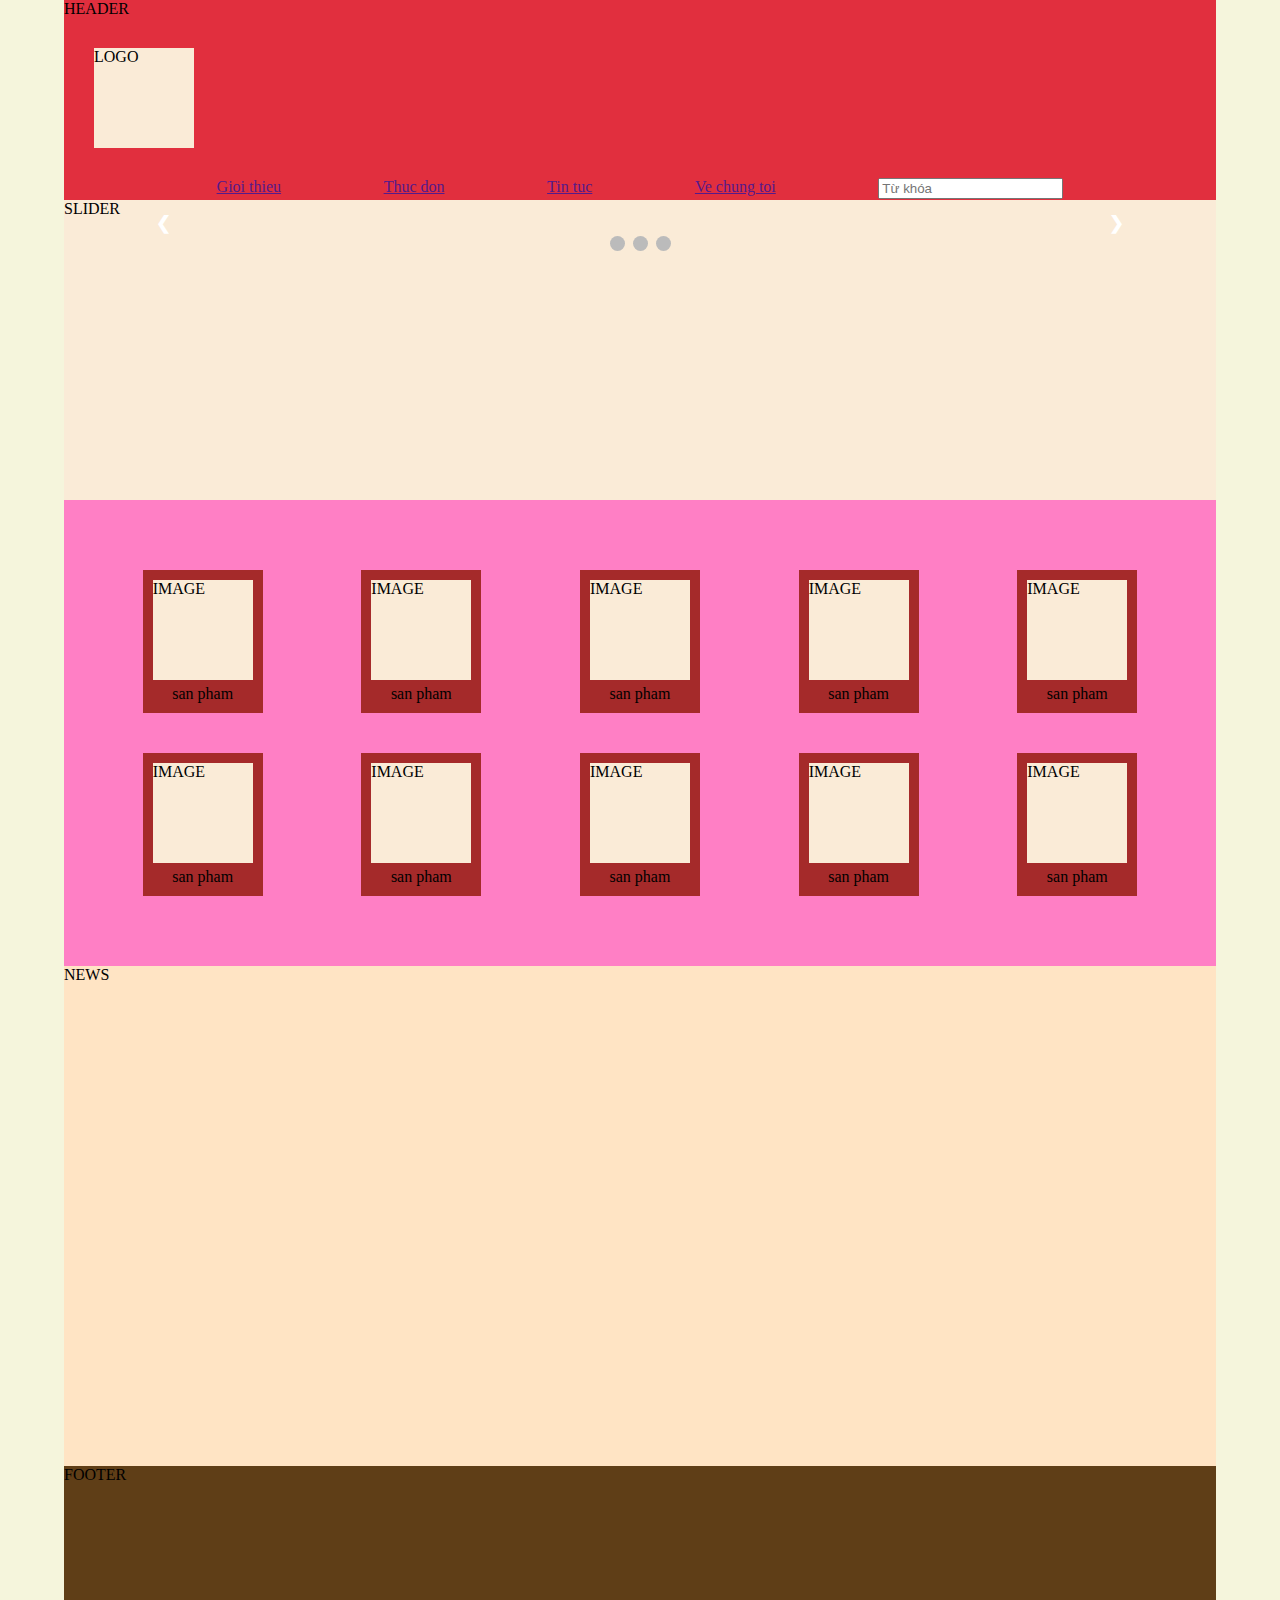
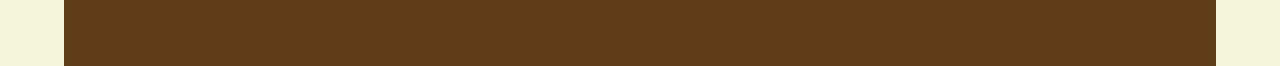
==== assignment1/index.html @ 8f36439b "nop layout ass1" ====
<!DOCTYPE html>
<html lang="en">
<head>
    <meta charset="UTF-8">
    <meta http-equiv="X-UA-Compatible" content="IE=edge">
    <meta name="viewport" content="width=device-width, initial-scale=1.0">
    <title>index</title>
    <link rel="stylesheet" href="index.css">
</head>
<body>
    <!-- page wrapper -->
    <div class="wrapper">
        <!-- header -->
        <div class="header">
            HEADER
            <div class="logo">
                <span class="logo1">
                    LOGO
                </span>
            </div>
            <div class="menu">
                <a href="">Gioi thieu</a>
                <a href="">Thuc don</a>
                <a href="">Tin tuc</a>
                <a href="">Ve chung toi</a>
                <div class="timkiem"><input name="keyword" id="keyword" type="text" class="text_search" placeholder="Từ khóa" value  ></div>
            </div>
        </div>
        <!-- slider/banner -->
        <div class="banner">
            SLIDER
            <!-- Slideshow container -->
    <div class="slideshow-container">

    <!-- Full-width images with number and caption text -->
    <div class="mySlides fade">
      <div class="numbertext">1 / 3</div>
      <img src="image/img1.jpg" style="width:100%">
      <div class="text">Caption Text</div>
    </div>
  
    <div class="mySlides fade">
      <div class="numbertext">2 / 3</div>
      <img src="image/img2.png" style="width:100%">
      <div class="text">Caption Two</div>
    </div>
  
    <div class="mySlides fade">
      <div class="numbertext">3 / 3</div>
      <img src="image/img3.png" style="width:100%">
      <div class="text">Caption Three</div>
    </div>
  
    <!-- Next and previous buttons -->
    <a class="prev" onclick="plusSlides(-1)">&#10094;</a>
    <a class="next" onclick="plusSlides(1)">&#10095;</a>
  </div>
  <br>
  
  <!-- The dots/circles -->
  <div style="text-align:center">
    <span class="dot" onclick="currentSlide(1)"></span>
    <span class="dot" onclick="currentSlide(2)"></span>
    <span class="dot" onclick="currentSlide(3)"></span>
  </div>
        </div>
        <!-- our services -->
        <div class="service">
            <!-- row 1 -->
            <div class="service-row">
                <div class="item">
                    <span class="item-img">
                        IMAGE
                    </span>
                    <span class="item-des">
                        san pham 
                    </span>
                </div>
                <div class="item">
                    <span class="item-img">
                        IMAGE
                    </span>
                    <span class="item-des">
                         san pham 
                    </span>
                </div>
                <div class="item">
                    <span class="item-img">
                        IMAGE
                    </span>
                    <span class="item-des">
                         san pham
                    </span>
                </div>
                <div class="item">
                    <span class="item-img">
                        IMAGE
                    </span>
                    <span class="item-des">
                        san pham 
                    </span>
                </div>
                <div class="item">
                    <span class="item-img">
                        IMAGE
                    </span>
                    <span class="item-des">
                        san pham 
                    </span>
                </div>
            </div>
            <div class="service-row">
                <div class="item">
                    <span class="item-img">
                        IMAGE
                    </span>
                    <span class="item-des">
                       san pham 
                    </span>
                </div>
                <div class="item">
                    <span class="item-img">
                        IMAGE
                    </span>
                    <span class="item-des">
                        san pham 
                    </span>
                </div>
                <div class="item">
                    <span class="item-img">
                        IMAGE
                    </span>
                    <span class="item-des">
                       san pham 
                    </span>
                </div>
                <div class="item">
                    <span class="item-img">
                        IMAGE
                    </span>
                    <span class="item-des">
                       san pham 
                    </span>
                </div>
                <div class="item">
                    <span class="item-img">
                        IMAGE
                    </span>
                    <span class="item-des">
                        san pham 
                    </span>
                </div>
            </div>
        </div>
        <div class="news">
            NEWS
        </div>
        <div class="footer">
            FOOTER
        </div>
    </div>
</body>
</html>
---- assignment1/index.css ----
body {
    padding: 0px;
    margin: 0px;
    background-color: beige;
}

.wrapper {
    width: 90%;
    margin:auto;
}

.header {
    height: 200px;
    background-color: rgb(225, 47, 62);
}

.banner {
    height: 300px;
    background-color:antiquewhite;
}


.service {
    background-color: rgb(255, 127, 197);
    display: flex;
    flex-direction: column;
    justify-content: center;
    padding-top: 50px;
    padding-bottom: 50px;
}

.service-row {
    display: flex;
    flex-direction: row;
    justify-content: space-evenly;
    align-items: center;
}

.item {
    height: fit-content;
    width: 120px;
    background-color: brown;
    margin: 20px;
    display: flex;
    flex-direction: column;
    align-items: center;
    justify-content: center;
    padding: 10px;
}

.item-img {
    background-color: antiquewhite;
    width: 100px;
    height: 100px;
}
.item-des {
    margin-top: 5px;
}
.logo{
    height: fit-content;
    width: 120px;
    margin: 20px;
    display: flex;
    flex-direction: column;
    align-items: center;
    justify-content: center;
    padding: 10px; 
}
.logo1{
    background-color: antiquewhite;
    width: 100px;
    height: 100px;
}
.menu{
    flex: 3;
    display: flex;
    padding: 0 50px;
    justify-content:space-evenly;
}
.news{
  height: 500px;
  background-color:bisque;
}
.footer {
  height: 200px;
  background-color:rgb(95, 62, 23);
}


* {box-sizing:border-box}

/* Slideshow container */
.slideshow-container {
  max-width: 1000px;
  position: relative;
  margin: auto;
}

/* Hide the images by default */
.mySlides {
  display: none;
}

/* Next & previous buttons */
.prev, .next {
  cursor: pointer;
  position: absolute;
  top: 50%;
  width: auto;
  margin-top: -22px;
  padding: 16px;
  color: white;
  font-weight: bold;
  font-size: 18px;
  transition: 0.6s ease;
  border-radius: 0 3px 3px 0;
  user-select: none;
}

/* Position the "next button" to the right */
.next {
  right: 0;
  border-radius: 3px 0 0 3px;
}

/* On hover, add a black background color with a little bit see-through */
.prev:hover, .next:hover {
  background-color: rgba(0,0,0,0.8);
}

/* Caption text */
.text {
  color: #f2f2f2;
  font-size: 15px;
  padding: 8px 12px;
  position: absolute;
  bottom: 8px;
  width: 100%;
  text-align: center;
}

/* Number text (1/3 etc) */
.numbertext {
  color: #f2f2f2;
  font-size: 12px;
  padding: 8px 12px;
  position: absolute;
  top: 0;
}

/* The dots/bullets/indicators */
.dot {
  cursor: pointer;
  height: 15px;
  width: 15px;
  margin: 0 2px;
  background-color: #bbb;
  border-radius: 50%;
  display: inline-block;
  transition: background-color 0.6s ease;
}

.active, .dot:hover {
  background-color: #717171;
}

/* Fading animation */
.fade {
  animation-name: fade;
  animation-duration: 1.5s;
}

@keyframes fade {
  from {opacity: .4}
  to {opacity: 1}
}
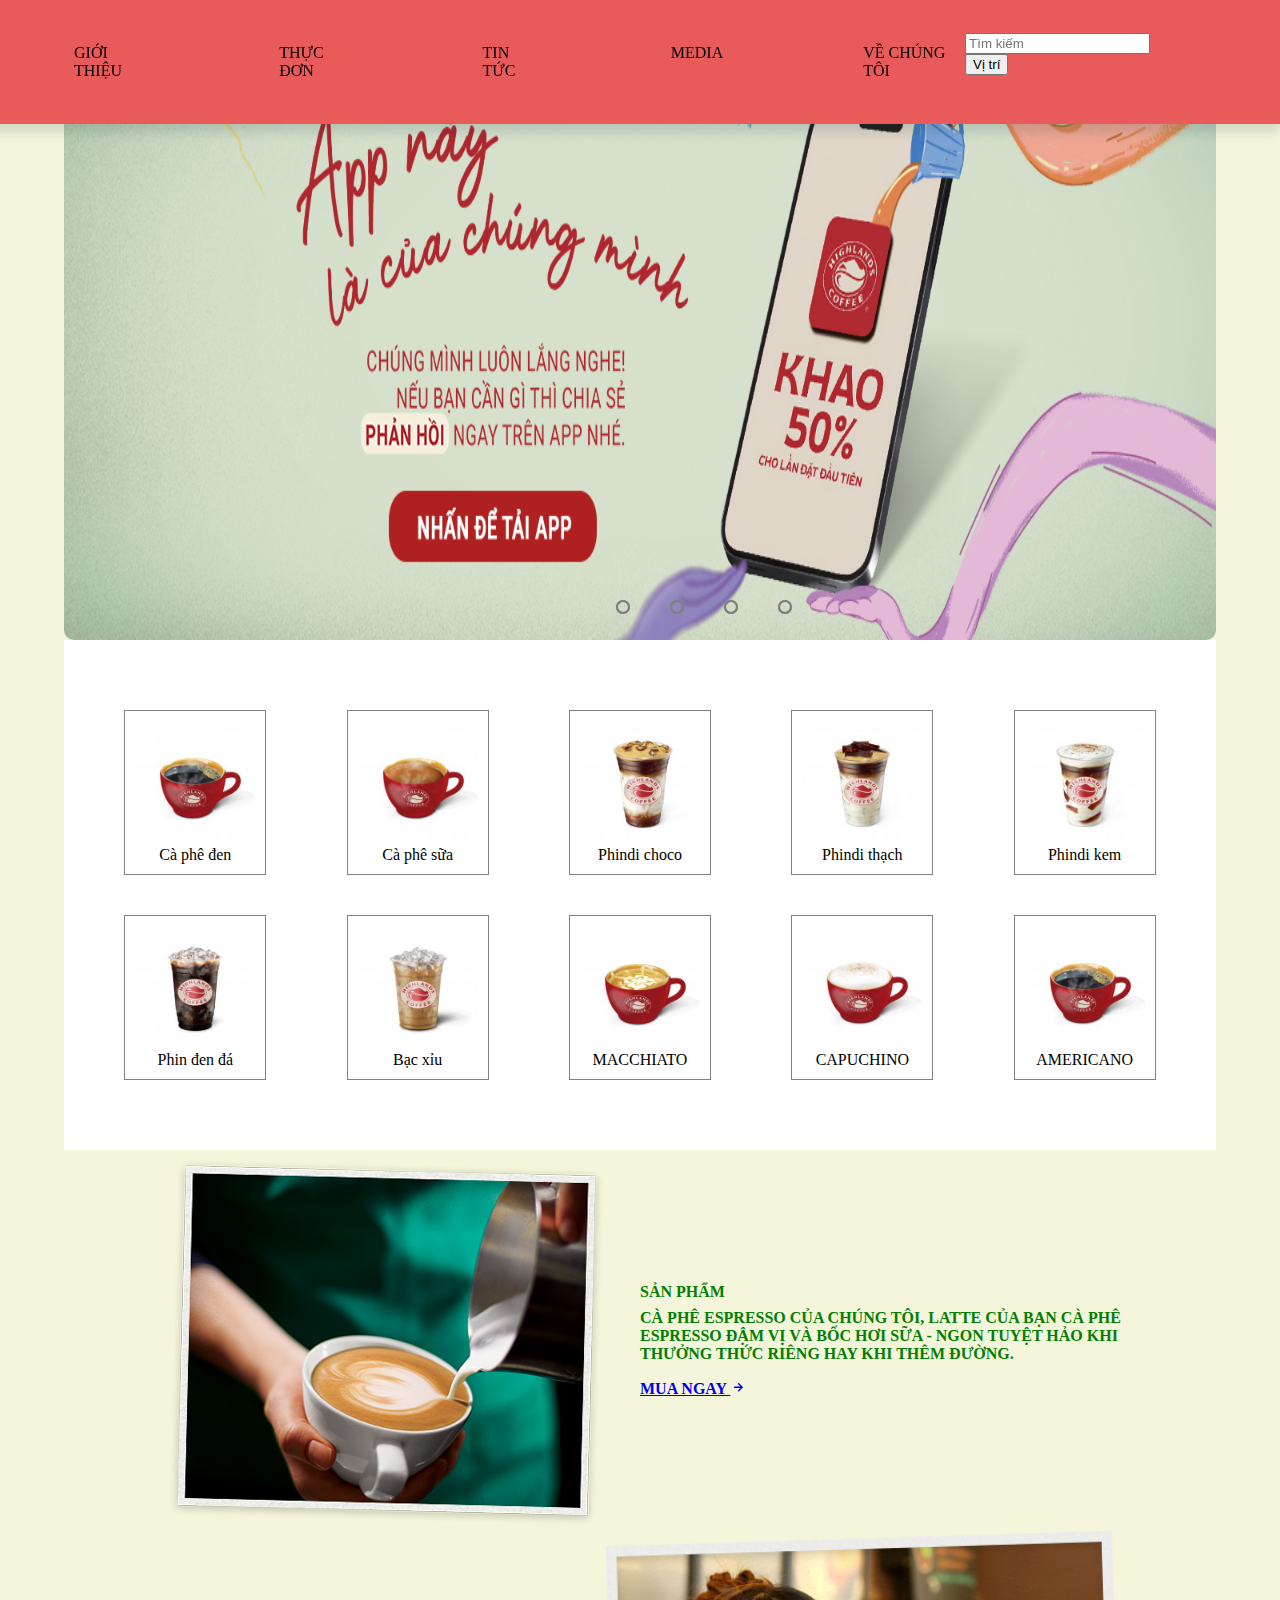
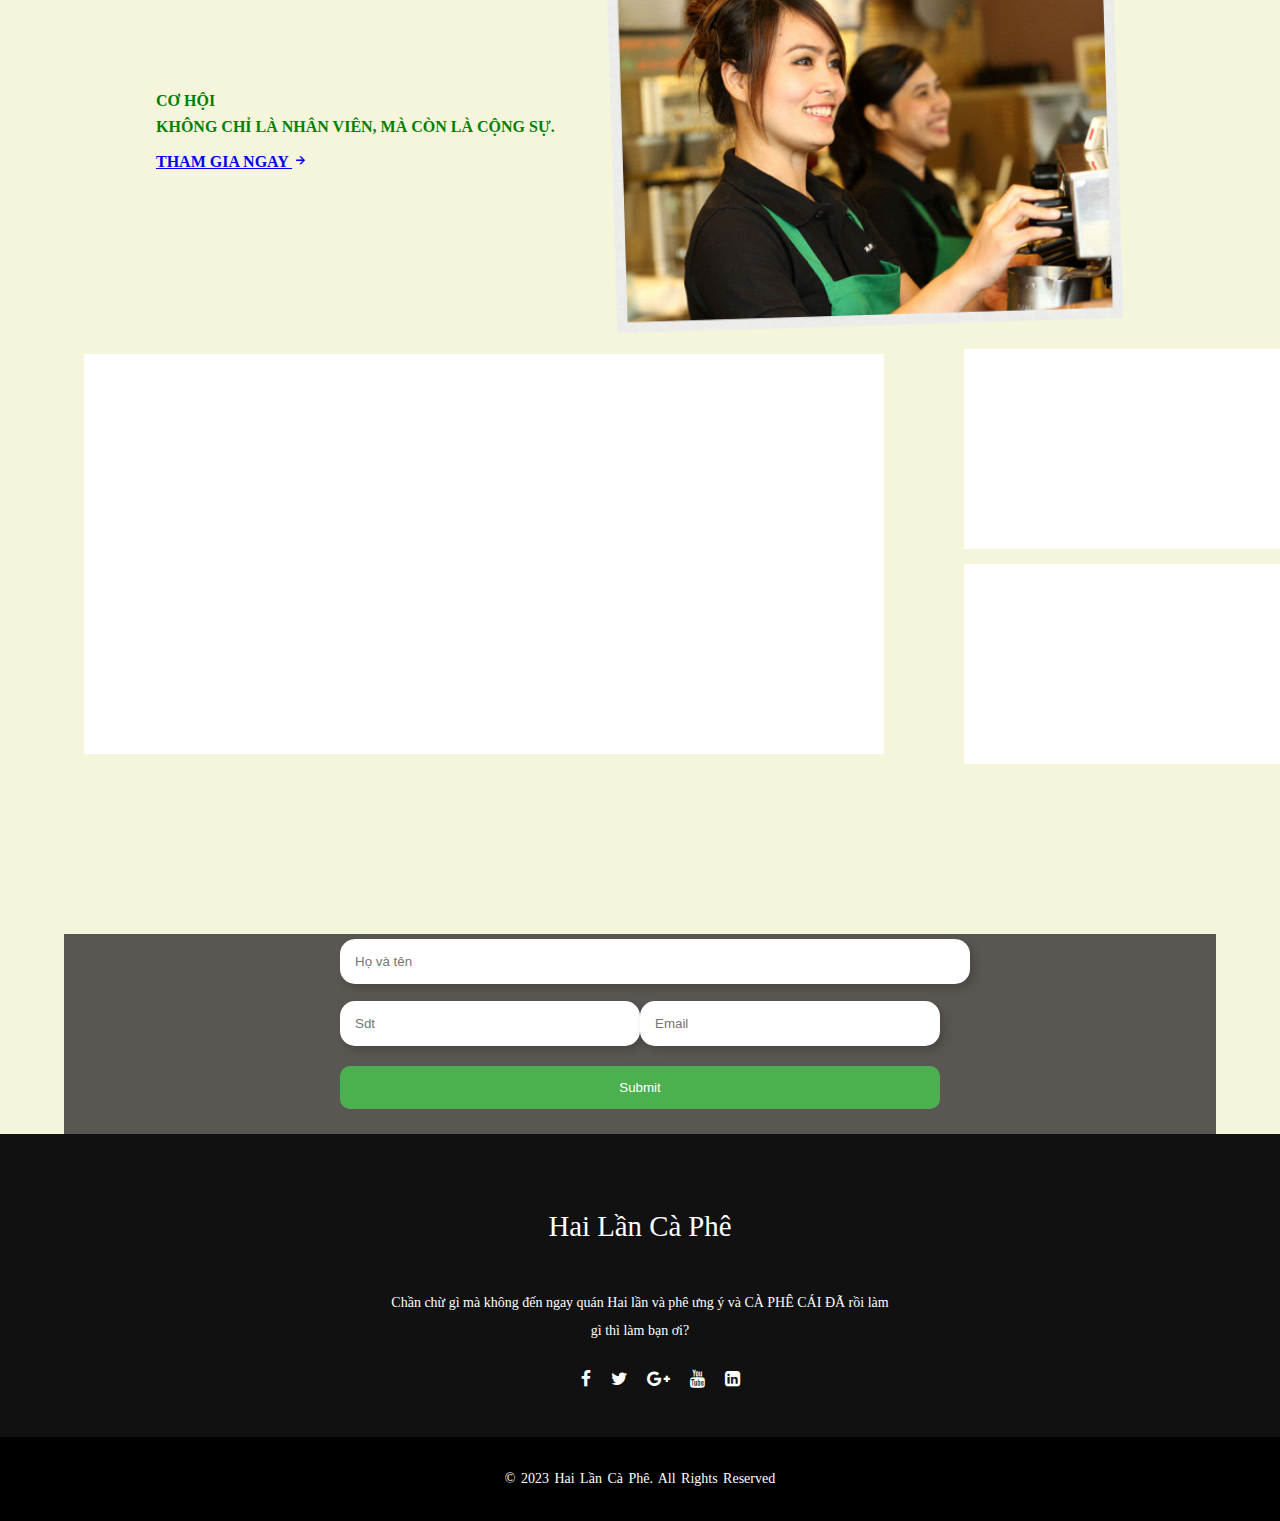
==== commit 94166822: "assgiment 2" ====
--- a/assignment1/index.html
+++ b/assignment1/index.html
@@ -1,163 +1,229 @@
 <!DOCTYPE html>
 <html lang="en">
+
 <head>
     <meta charset="UTF-8">
     <meta http-equiv="X-UA-Compatible" content="IE=edge">
     <meta name="viewport" content="width=device-width, initial-scale=1.0">
-    <title>index</title>
+    <title>Hai lần cà phê</title>
     <link rel="stylesheet" href="index.css">
+    <link rel="stylesheet" href="https://cdn.jsdelivr.net/npm/boxicons@latest/css/boxicons.min.css">
+    <link rel="stylesheet" href="https://stackpath.bootstrapcdn.com/font-awesome/4.7.0/css/font-awesome.min.css">
+    <link rel="icon" type="image" href="image/logo.png">
+    <link rel="stylesheet" media="screen and (min-width: 900px)" href="widescreen.css">
 </head>
+
 <body>
     <!-- page wrapper -->
     <div class="wrapper">
         <!-- header -->
-        <div class="header">
-            HEADER
-            <div class="logo">
-                <span class="logo1">
-                    LOGO
-                </span>
-            </div>
-            <div class="menu">
-                <a href="">Gioi thieu</a>
-                <a href="">Thuc don</a>
-                <a href="">Tin tuc</a>
-                <a href="">Ve chung toi</a>
-                <div class="timkiem"><input name="keyword" id="keyword" type="text" class="text_search" placeholder="Từ khóa" value  ></div>
-            </div>
+        <header>
+            <a href="#" class="logo"><i class='bx bxs-coffee'></i></a>
+            <div class="bx bx-menu" id="menu-icon"></div>
+            <bx class="bx-menu" id="menu-icon"></bx>
+            <ul class="navbar">
+                <a href="#gioithieu" class="gioitieu">GIỚI THIỆU</a>
+                <a href="#thucdon">THỰC ĐƠN</a>
+                <a href="#tintuc">TIN TỨC</a>
+                <a href="#media">MEDIA</a>
+                <a href="#vechungtoi">VỀ CHÚNG TÔI</a>
+            </ul>
+            <div class="tim kiem">
+                <input type="search" placeholder="Tìm kiếm">
+                <button onclick="getLocation()">Vị trí</button>
+                <p id="demo"></p>
+            </div>
+        </header>
+        <!-- page wrapper -->
+        <!-- slider/banner -->
+        <section id="gioithieu">
+            <div class="header" id="id1">
+                <div class="banner">
+                    <div class="slides">
+                        <input type="radio" name="radio-btn" id="radio1">
+                        <input type="radio" name="radio-btn" id="radio2">
+                        <input type="radio" name="radio-btn" id="radio3">
+                        <input type="radio" name="radio-btn" id="radio4">
+                        <div class="slide first">
+                            <img src="image/img1.jpg" alt="">
+                        </div>
+                        <div class="slide">
+                            <img src="image/img2.png" alt="">
+                        </div>
+                        <div class="slide">
+                            <img src="image/img3.png" alt="">
+                        </div>
+                        <div class="slide">
+                            <img src="image/img4.png" alt="">
+                        </div>
+
+                        <div class="navigation-auto">
+                            <div class="auto-btn1"></div>
+                            <div class="auto-btn2"></div>
+                            <div class="auto-btn3"></div>
+                            <div class="auto-btn4"></div>
+                        </div>
+                    </div>
+                    <div class="navigation-manual">
+                        <label for="radio1" class="manual-btn"></label>
+                        <label for="radio2" class="manual-btn"></label>
+                        <label for="radio3" class="manual-btn"></label>
+                        <label for="radio4" class="manual-btn"></label>
+                    </div>
+                </div>
+            </div>
+        </section>
+        <section id="thucdon">
+            <!-- our services -->
+            <div class="service" id="id2">
+                <!-- row 1 -->
+                <div class="service-row">
+                    <div class="item">
+                        <img src="image/anhsp1.jpg" alt="">
+                        <span class="item-des">
+                            Cà phê đen
+                        </span>
+                    </div>
+                    <div class="item">
+                        <img src="image/anhsp2.jpg" alt="">
+                        <span class="item-des">
+                            Cà phê sữa
+                        </span>
+                    </div>
+                    <div class="item">
+                        <img src="image/anhsp3.jpg" alt="">
+                        <span class="item-des">
+                            Phindi choco
+                        </span>
+                    </div>
+                    <div class="item">
+                        <img src="image/anhsp4.jpg" alt="">
+                        <span class="item-des">
+                            Phindi thạch
+                        </span>
+                    </div>
+                    <div class="item">
+                        <img src="image/anhsp5.jpg" alt="">
+                        <span class="item-des">
+                            Phindi kem
+                        </span>
+                    </div>
+                </div>
+                <div class="service-row">
+                    <div class="item">
+                        <img src="image/anhsp6.jpg" alt="">
+                        <span class="item-des">
+                            Phin đen đá
+                        </span>
+                    </div>
+                    <div class="item">
+                        <img src="image/anhsp7.jpg" alt="">
+                        <span class="item-des">
+                            Bạc xỉu
+                        </span>
+                    </div>
+                    <div class="item">
+                        <img src="image/anhsp8.jpg" alt="">
+                        <span class="item-des">
+                            MACCHIATO
+                        </span>
+                    </div>
+                    <div class="item">
+                        <img src="image/anhsp9.jpg" alt="">
+                        <span class="item-des">
+                            CAPUCHINO
+                        </span>
+                    </div>
+                    <div class="item">
+                        <img src="image/anhsp10.jpg" alt="">
+                        <span class="item-des">
+                            AMERICANO
+                        </span>
+                    </div>
+                </div>
+            </div>
+        </section>
+        <section class="about" id="tintuc">
+            <img src="image/img7.png" alt="">
+            <div class="about-text">
+                <span>Sản phẩm</span>
+                <p>CÀ PHÊ ESPRESSO CỦA CHÚNG TÔI, LATTE CỦA BẠN
+                    Cà phê espresso đậm vị và bốc hơi sữa - ngon tuyệt hảo khi thưởng thức riêng hay khi thêm đường.</p>
+                <a href="#" class="btn"> Mua ngay <i class='bx bx-right-arrow-alt'></i></a>
+            </div>
+        </section>
+        <section class="about1" id="tintuc">
+            <div class="about-text1">
+                <span>CƠ HỘI</span>
+                <p>
+                    Không chỉ là nhân viên, mà còn là cộng sự.</p>
+                <a href="#" class="btn"> Tham gia ngay <i class='bx bx-right-arrow-alt'></i></a>
+            </div>
+            <img src="image/img8.png" alt="">
+        </section>
+        <section id="media">
+            <div class="slider-3">
+                <div class="cacvideo">
+                    <div>
+                        <div class="video-1">
+                            <iframe width="100%" height="100%" src="https://www.youtube.com/embed/M5K0hUNfbEQ"
+                                title="YouTube video player" frameborder="0"
+                                allow="accelerometer; autoplay; clipboard-write; encrypted-media; gyroscope; picture-in-picture; web-share"
+                                allowfullscreen></iframe>
+                        </div>
+                    </div>
+                    <div>
+                        <div class="video-2">
+                            <iframe width="100%" height="100%" src="https://www.youtube.com/embed/peSAOGieUlU"
+                                title="YouTube video player" frameborder="0"
+                                allow="accelerometer; autoplay; clipboard-write; encrypted-media; gyroscope; picture-in-picture; web-share"
+                                allowfullscreen></iframe>
+                        </div>
+                        <div class="video-3">
+                            <iframe width="100%" height="100%" src="https://www.youtube.com/embed/hbJDipvf9wU"
+                                title="YouTube video player" frameborder="0"
+                                allow="accelerometer; autoplay; clipboard-write; encrypted-media; gyroscope; picture-in-picture; web-share"
+                                allowfullscreen></iframe>
+                        </div>
+                    </div>
+                </div>
+            </div>
+        </section>
+        <section id="vechungtoi">
+            <div class="footer">
+                <form>
+                    <input type="text" id="name" placeholder="Họ và tên" name="name">
+                    <div class="lien-lac">
+                        <input type="text" id="name" placeholder="Sdt" name="phone">
+                        <input type="text" id="name" placeholder="Email" name="email">
+                    </div>
+                    <input id="submit" type="submit" value="Submit">
+                </form>
+            </div>
+    </div>
+    </section>
+    <section id="vechungtoi">
+        <div class="footer1">
+            <footer>
+                <div class="footer-content">
+                    <h3>Hai lần cà phê</h3>
+                    <p>Chần chừ gì mà không đến ngay quán Hai lần và phê ưng ý và CÀ PHÊ CÁI ĐÃ rồi làm gì thì làm bạn ơi?
+                    </p>
+                    <ul class="socials">
+                        <li><a href="#"><i class="fa fa-facebook"></i></a></li>
+                        <li><a href="#"><i class="fa fa-twitter"></i></a></li>
+                        <li><a href="#"><i class="fa fa-google-plus"></i></a></li>
+                        <li><a href="#"><i class="fa fa-youtube"></i></a></li>
+                        <li><a href="#"><i class="fa fa-linkedin-square"></i></a></li>
+                    </ul>
+                </div>
+                <div class="footer-bottom">
+                    <p>© 2023 Hai lần cà phê. All rights reserved
+                </div>
         </div>
-        <!-- slider/banner -->
-        <div class="banner">
-            SLIDER
-            <!-- Slideshow container -->
-    <div class="slideshow-container">
-
-    <!-- Full-width images with number and caption text -->
-    <div class="mySlides fade">
-      <div class="numbertext">1 / 3</div>
-      <img src="image/img1.jpg" style="width:100%">
-      <div class="text">Caption Text</div>
-    </div>
-  
-    <div class="mySlides fade">
-      <div class="numbertext">2 / 3</div>
-      <img src="image/img2.png" style="width:100%">
-      <div class="text">Caption Two</div>
-    </div>
-  
-    <div class="mySlides fade">
-      <div class="numbertext">3 / 3</div>
-      <img src="image/img3.png" style="width:100%">
-      <div class="text">Caption Three</div>
-    </div>
-  
-    <!-- Next and previous buttons -->
-    <a class="prev" onclick="plusSlides(-1)">&#10094;</a>
-    <a class="next" onclick="plusSlides(1)">&#10095;</a>
-  </div>
-  <br>
-  
-  <!-- The dots/circles -->
-  <div style="text-align:center">
-    <span class="dot" onclick="currentSlide(1)"></span>
-    <span class="dot" onclick="currentSlide(2)"></span>
-    <span class="dot" onclick="currentSlide(3)"></span>
-  </div>
-        </div>
-        <!-- our services -->
-        <div class="service">
-            <!-- row 1 -->
-            <div class="service-row">
-                <div class="item">
-                    <span class="item-img">
-                        IMAGE
-                    </span>
-                    <span class="item-des">
-                        san pham 
-                    </span>
-                </div>
-                <div class="item">
-                    <span class="item-img">
-                        IMAGE
-                    </span>
-                    <span class="item-des">
-                         san pham 
-                    </span>
-                </div>
-                <div class="item">
-                    <span class="item-img">
-                        IMAGE
-                    </span>
-                    <span class="item-des">
-                         san pham
-                    </span>
-                </div>
-                <div class="item">
-                    <span class="item-img">
-                        IMAGE
-                    </span>
-                    <span class="item-des">
-                        san pham 
-                    </span>
-                </div>
-                <div class="item">
-                    <span class="item-img">
-                        IMAGE
-                    </span>
-                    <span class="item-des">
-                        san pham 
-                    </span>
-                </div>
-            </div>
-            <div class="service-row">
-                <div class="item">
-                    <span class="item-img">
-                        IMAGE
-                    </span>
-                    <span class="item-des">
-                       san pham 
-                    </span>
-                </div>
-                <div class="item">
-                    <span class="item-img">
-                        IMAGE
-                    </span>
-                    <span class="item-des">
-                        san pham 
-                    </span>
-                </div>
-                <div class="item">
-                    <span class="item-img">
-                        IMAGE
-                    </span>
-                    <span class="item-des">
-                       san pham 
-                    </span>
-                </div>
-                <div class="item">
-                    <span class="item-img">
-                        IMAGE
-                    </span>
-                    <span class="item-des">
-                       san pham 
-                    </span>
-                </div>
-                <div class="item">
-                    <span class="item-img">
-                        IMAGE
-                    </span>
-                    <span class="item-des">
-                        san pham 
-                    </span>
-                </div>
-            </div>
-        </div>
-        <div class="news">
-            NEWS
-        </div>
-        <div class="footer">
-            FOOTER
-        </div>
-    </div>
+        </footer>
+    </section>
+    <script src="index.js"></script>
 </body>
-</html>
+
+</html>--- a/assignment1/index.css
+++ b/assignment1/index.css
@@ -1,176 +1,505 @@
+* {
+  scroll-behavior: smooth;
+}
+
+
 body {
-    padding: 0px;
-    margin: 0px;
-    background-color: beige;
+  padding: 0px;
+  margin: 0px;
+  background-color: beige;
 }
 
 .wrapper {
-    width: 90%;
-    margin:auto;
-}
-
-.header {
-    height: 200px;
-    background-color: rgb(225, 47, 62);
-}
-
-.banner {
-    height: 300px;
-    background-color:antiquewhite;
-}
+  width: 90%;
+  margin: auto;
+}
+
+img {
+  width: 100%;
+}
+
+body {
+  color: black;
+}
+
+section {
+  padding: ;
+}
+
+header {
+  position: fixed;
+  width: 100%;
+  top: 0;
+  right: 0;
+  z-index: 1000;
+  display: flex;
+  align-items: center;
+  justify-content: space-between;
+  background: rgb(233, 90, 90);
+  box-shadow: 0 8px 11px rgb(14 55 54 / 15%);
+  padding: 20px 100px;
+  transition: 0.5s;
+}
+
+.timkiem {
+  display: flex;
+  align-items: center;
+  column-gap: o.5rem;
+  cursor: pointer;
+
+}
+
+.timkiem input {
+  width: 40px;
+  height: 40px;
+  object-fit: cover;
+  object-position: center;
+  border-radius: 50%;
+}
+
+.timkiem span {
+  font-size: 13px;
+  font-weight: 500;
+}
+
+.logo {
+  display: flex;
+  align-items: center;
+  font-size: 1.1rem;
+  font-weight: 600;
+  color: rgb(3, 3, 3);
+  column-gap: 0.5rem;
+}
+
+.logo .bx {
+  font-size: 24;
+  color: rgb(15, 15, 15);
+}
+
+.navbar {
+  display: flex;
+  column-gap: 0.5rem;
+}
+
+.navbar a {
+  margin-left: 100px;
+  justify-content: center;
+  font-size: 1rem;
+  font-weight: 500;
+  color: black;
+  padding: 0.5rem 1rem;
+  text-decoration: none;
+}
+
+.navbar a:hover {
+  background: rgb(60, 66, 60);
+  border-radius: 5rem;
+  color: white;
+  transition: background 0.5s;
+}
+
+#menu-icon {
+  font-size: 24px;
+  cursor: pointer;
+  z-index: 10001;
+  display: none;
+}
+
 
 
 .service {
-    background-color: rgb(255, 127, 197);
-    display: flex;
-    flex-direction: column;
-    justify-content: center;
-    padding-top: 50px;
-    padding-bottom: 50px;
+  background-color: rgb(255, 255, 255);
+  display: flex;
+  flex-direction: column;
+  justify-content: center;
+  padding-top: 50px;
+  padding-bottom: 50px;
 }
 
 .service-row {
-    display: flex;
-    flex-direction: row;
-    justify-content: space-evenly;
-    align-items: center;
+  display: flex;
+  flex-direction: row;
+  justify-content: space-evenly;
+  align-items: center;
 }
 
 .item {
-    height: fit-content;
-    width: 120px;
-    background-color: brown;
-    margin: 20px;
-    display: flex;
-    flex-direction: column;
-    align-items: center;
-    justify-content: center;
-    padding: 10px;
+  height: fit-content;
+  width: 120px;
+  border: 1px solid gray;
+  margin: 20px;
+  display: flex;
+  flex-direction: column;
+  align-items: center;
+  justify-content: center;
+  padding: 10px;
+  transition: 0.5s;
+}
+
+.item:hover {
+  box-shadow: 0 0 10px gray;
+  transform: scale(1.04);
+
 }
 
 .item-img {
-    background-color: antiquewhite;
-    width: 100px;
-    height: 100px;
-}
+  background-color: antiquewhite;
+  width: 100px;
+  height: 100px;
+}
+
 .item-des {
-    margin-top: 5px;
-}
-.logo{
-    height: fit-content;
-    width: 120px;
-    margin: 20px;
-    display: flex;
-    flex-direction: column;
-    align-items: center;
-    justify-content: center;
-    padding: 10px; 
-}
-.logo1{
-    background-color: antiquewhite;
-    width: 100px;
-    height: 100px;
-}
-.menu{
-    flex: 3;
-    display: flex;
-    padding: 0 50px;
-    justify-content:space-evenly;
-}
-.news{
-  height: 500px;
-  background-color:bisque;
-}
+  margin-top: 5px;
+}
+
+.news {
+  height: 400px;
+  background-color: bisque;
+  display: flex;
+}
+
+.new {
+  height: 400px;
+  background-color: bisque;
+  display: flex;
+}
+
+.anh {
+  width: 600px;
+  height: 80%;
+}
+
 .footer {
   height: 200px;
-  background-color:rgb(95, 62, 23);
-}
-
-
-* {box-sizing:border-box}
-
-/* Slideshow container */
-.slideshow-container {
-  max-width: 1000px;
-  position: relative;
-  margin: auto;
-}
-
-/* Hide the images by default */
-.mySlides {
+  background-color: rgb(90, 87, 83);
+}
+
+form {
+  display: flex;
+  flex-direction: column;
+  width: 600px;
+  margin: 0 auto;
+}
+
+.lien-lac {
+  display: flex;
+}
+
+#name {
+  margin-bottom: 20px;
+  border-radius: 10px;
+  padding: 15px;
+  margin: 5px 0 12px 0;
+  display: inline-block;
+  border: none;
+  width: 100%;
+  resize: vertical;
+  padding: 15px;
+  border-radius: 15px;
+  border: 0;
+  box-shadow: 4px 4px 10px rgba(0, 0, 0, 0.2);
+
+}
+
+#name:hover {
+  box-shadow: 0 0 10px black;
+}
+
+#submit {
+  background-color: #4CAF50;
+  color: white;
+  padding: 14px 20px;
+  margin: 8px 0;
+  border: none;
+  cursor: pointer;
+  width: 100%;
+  border-radius: 10px;
+}
+
+#submit:hover {
+  background-color: #0ca511;
+}
+
+.footer1 {
+  height: 200px;
+  background-color: rgb(255, 255, 255);
+}
+
+.contact {
+  align-items: center;
+}
+
+.about {
+  max-width: 968px;
+  margin-left: auto;
+  margin-right: auto;
+  display: grid;
+  grid-template-columns: repeat(auto-fit, minmax(21rem, auto));
+  align-items: center;
+  gap: 1.5rem;
+}
+
+.about-text {
+  font-weight: 600;
+  text-transform: uppercase;
+  color: green;
+}
+
+.about-text p {
+  margin: 0.5rem 0 1rem;
+}
+
+.about1 {
+  max-width: 968px;
+  margin-left: auto;
+  margin-right: auto;
+  display: grid;
+  grid-template-columns: repeat(auto-fit, minmax(21rem, auto));
+  align-items: center;
+  gap: 1.5rem;
+}
+
+.about-text1 {
+  font-weight: 600;
+  text-transform: uppercase;
+  color: green;
+}
+
+.about-text1 p {
+  margin: 0.5rem 0 1rem;
+}
+
+.footer1{
+  height: 300px;
+}
+footer{
+  position: absolute;
+  background: #111;
+  height: auto;
+  width: 100vw;
+  font-family: "Open Sans";
+  padding-top: 40px;
+  color: #fff;
+}
+.footer-content{
+  display: flex;
+  align-items: center;
+  justify-content: center;
+  flex-direction: column;
+  text-align: center;
+}
+.footer-content h3{
+  font-size: 1.8rem;
+  font-weight: 400;
+  text-transform: capitalize;
+  line-height: 3rem;
+}
+.footer-content p{
+  max-width: 500px;
+  margin: 10px auto;
+  line-height: 28px;
+  font-size: 14px;
+}
+.socials{
+  list-style: none;
+  display: flex;
+  align-items: center;
+  justify-content: center;
+  margin: 1rem 0 3rem 0;
+}
+.socials li{
+  margin: 0 10px;
+}
+.socials a{
+  text-decoration: none;
+  color: #fff;
+}
+.socials a i{
+  font-size: 1.1rem;
+  transition: color .4s ease;
+
+}
+.socials a:hover i{
+  color: aqua;
+}
+
+.footer-bottom{
+  background: #000;
+  width: 100vw;
+  padding: 20px 0;
+  text-align: center;
+}
+.footer-bottom p{
+  font-size: 14px;
+  word-spacing: 2px;
+  text-transform: capitalize;
+}
+.footer-bottom span{
+  text-transform: uppercase;
+  opacity: .4;
+  font-weight: 200;
+}
+.slider-3 {
+  height: 600px;
+}
+
+h1 {
+  text-align: center;
+}
+
+.cacvideo{
+  display: flex;
+}
+
+.video-1 {
+  background-color: white;
+  width: 800px;
+  height: 400px;
+  margin: 20px;
+}
+
+.video-2 {
+  background-color: white;
+  width: 400px;
+  height: 200px;
+  margin: 15px;
+  margin-left: 60px;
+}
+
+.video-3 {
+  background-color: white;
+  width: 400px;
+  height: 200px;
+  margin: 15px;
+  margin-left: 60px;
+}
+
+
+.header {
+  width: 100%;
+  height: 640px;
+  margin: 0;
+  padding: 0;
+  display: flex;
+  justify-content: center;
+  align-items: center;
+}
+
+.banner {
+  width: 100%;
+  height: 100%;
+  border-radius: 10px;
+  overflow: hidden;
+}
+
+.slides {
+  width: 500%;
+  height: 640px;
+  display: flex;
+}
+
+.slides input {
   display: none;
 }
 
-/* Next & previous buttons */
-.prev, .next {
+.slide {
+  width: 20%;
+  transition: 2s;
+}
+
+.slide img {
+  width: 100%;
+  height: 640px;
+}
+
+.navigation-manual {
+  position: absolute;
+  width: 100%;
+  margin-top: -40px;
+  display: flex;
+  justify-content: center;
+}
+
+.manual-btn {
+  border: 2px solid gray;
+  padding: 5px;
+  border-radius: 10px;
   cursor: pointer;
+  transition: 1s;
+}
+
+.manual-btn:not(:last-child) {
+  margin-right: 40px;
+}
+
+.manual-btn:hover {
+  background-color: gray;
+}
+
+#radio1:checked~.first {
+  margin-left: 0;
+}
+
+#radio2:checked~.first {
+  margin-left: -20%;
+}
+
+#radio3:checked~.first {
+  margin-left: -40%;
+}
+
+#radio4:checked~.first {
+  margin-left: -60%;
+}
+
+.navigation-auto {
   position: absolute;
-  top: 50%;
-  width: auto;
-  margin-top: -22px;
-  padding: 16px;
-  color: white;
-  font-weight: bold;
-  font-size: 18px;
-  transition: 0.6s ease;
-  border-radius: 0 3px 3px 0;
-  user-select: none;
-}
-
-/* Position the "next button" to the right */
-.next {
-  right: 0;
-  border-radius: 3px 0 0 3px;
-}
-
-/* On hover, add a black background color with a little bit see-through */
-.prev:hover, .next:hover {
-  background-color: rgba(0,0,0,0.8);
-}
-
-/* Caption text */
-.text {
-  color: #f2f2f2;
-  font-size: 15px;
-  padding: 8px 12px;
-  position: absolute;
-  bottom: 8px;
-  width: 100%;
-  text-align: center;
-}
-
-/* Number text (1/3 etc) */
-.numbertext {
-  color: #f2f2f2;
-  font-size: 12px;
-  padding: 8px 12px;
-  position: absolute;
-  top: 0;
-}
-
-/* The dots/bullets/indicators */
-.dot {
-  cursor: pointer;
-  height: 15px;
-  width: 15px;
-  margin: 0 2px;
-  background-color: #bbb;
-  border-radius: 50%;
-  display: inline-block;
-  transition: background-color 0.6s ease;
-}
-
-.active, .dot:hover {
-  background-color: #717171;
-}
-
-/* Fading animation */
-.fade {
-  animation-name: fade;
-  animation-duration: 1.5s;
-}
-
-@keyframes fade {
-  from {opacity: .4}
-  to {opacity: 1}
-}
+  display: flex;
+  width: 100%;
+  justify-content: center;
+  margin-top: 600px;
+}
+
+.navigation-auto div {
+  border: 2px solid gray;
+  padding: 5px;
+  border-radius: 10px;
+  transition: 1s;
+}
+
+.navigation-auto div:not(:last-child) {
+  margin-right: 40px;
+}
+
+#radio1:checked~.navigation-auto .auto-btn1 {
+  background-color: black;
+}
+
+#radio2:checked~.navigation-auto .auto-btn2 {
+  background-color: black;
+}
+
+#radio3:checked~.navigation-auto .auto-btn3 {
+  background-color: black;
+}
+
+#radio4:checked~.navigation-auto .auto-btn4 {
+  background-color: black;
+}
+@media screen {
+  .wrapper{
+    display: block;
+  }
+  .header{
+    width: 100%;
+  }
+  .service{
+    width: 100%;
+  }
+  .about{
+    width: 100%;
+  }
+  .footer{
+    width: 100%;
+  }
+}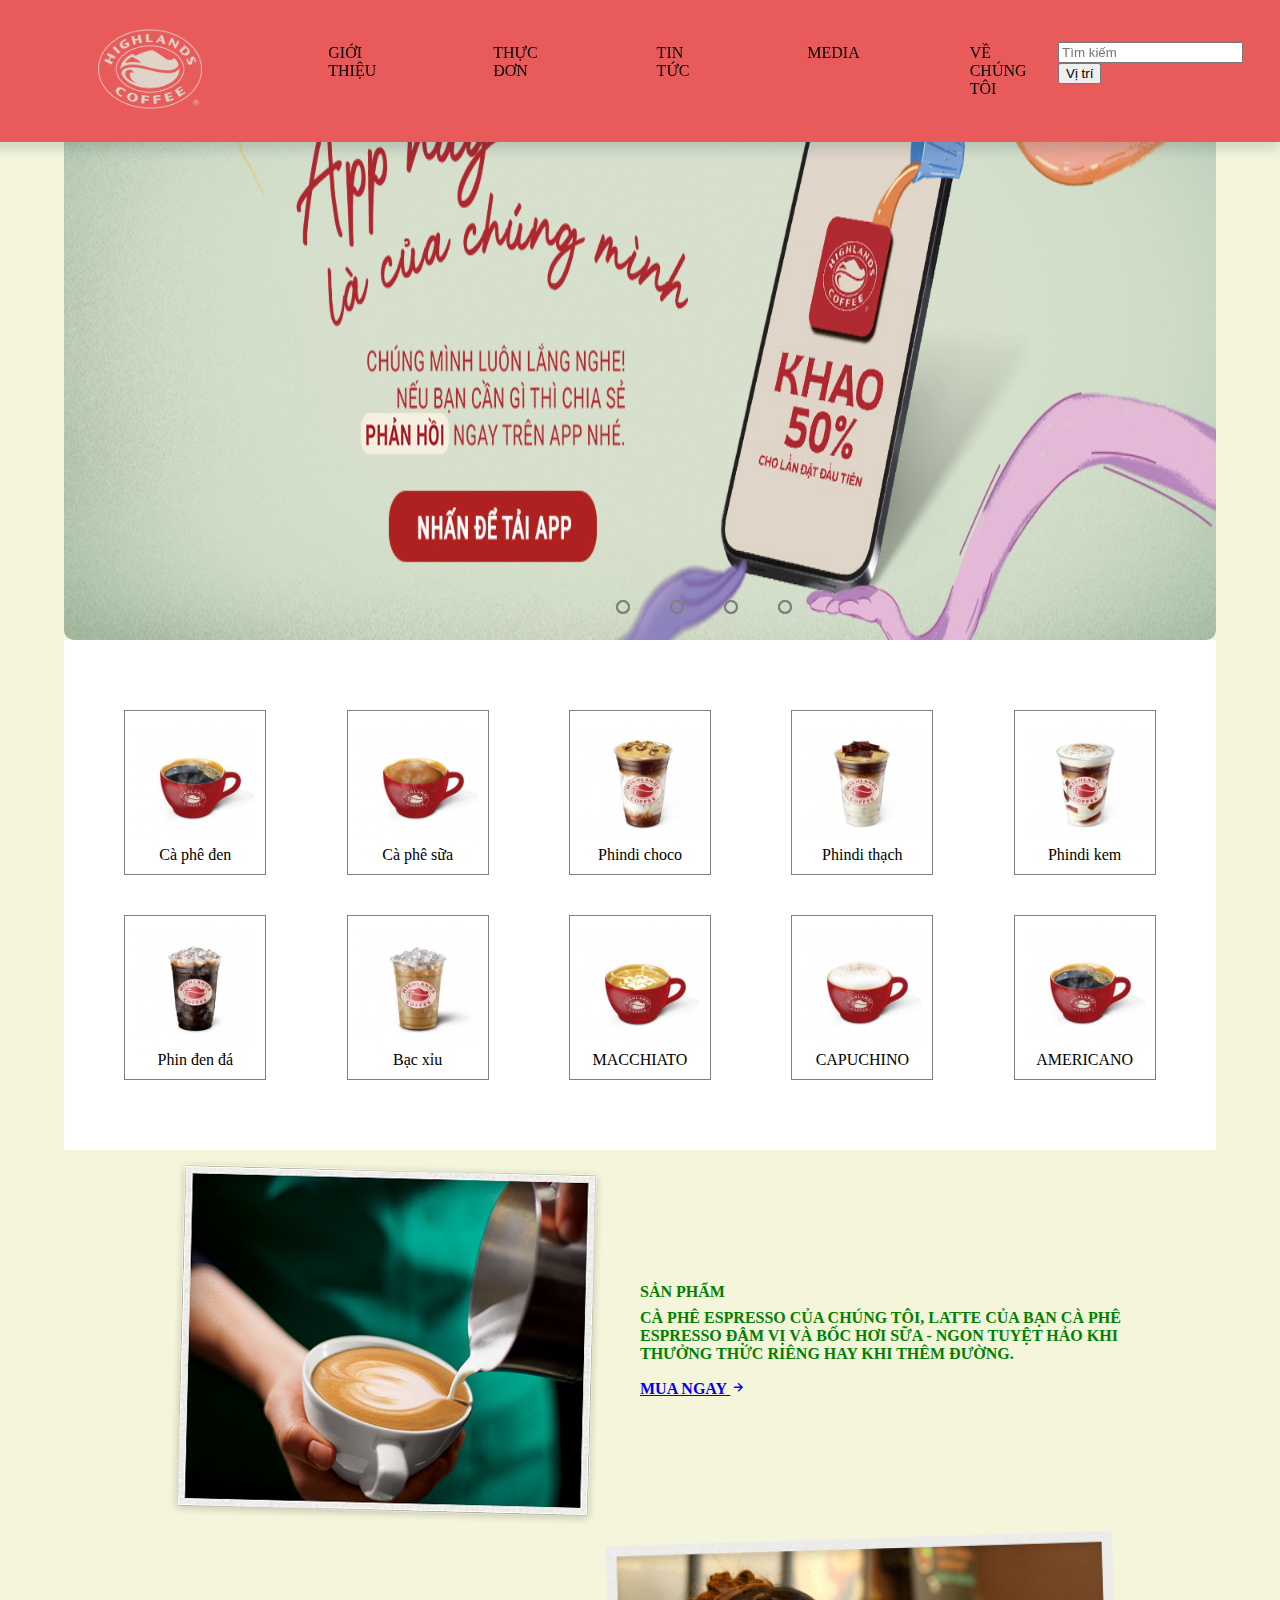
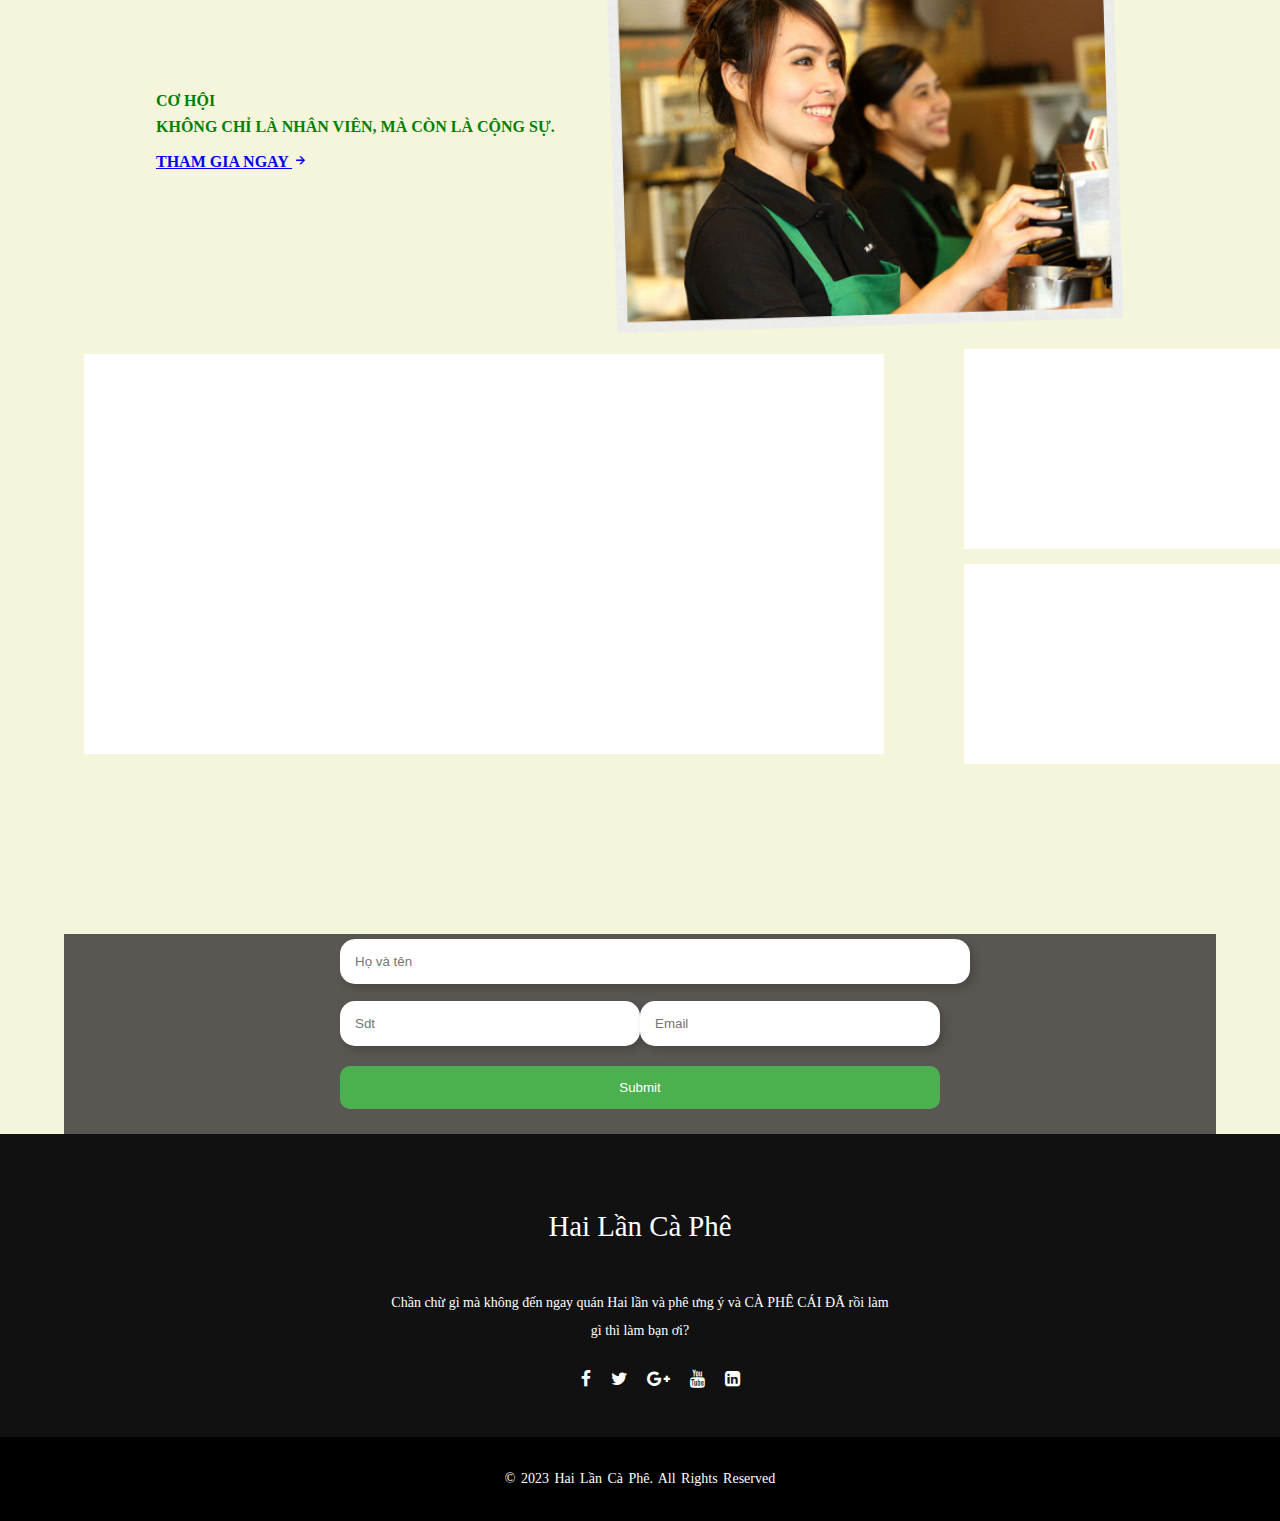
==== commit fa799d90: "assginemt" ====
--- a/assignment1/index.html
+++ b/assignment1/index.html
@@ -19,7 +19,9 @@
         <!-- header -->
         <header>
             <a href="#" class="logo"><i class='bx bxs-coffee'></i></a>
-            <div class="bx bx-menu" id="menu-icon"></div>
+            <div class="loo">
+                <img src="image/logo.png" alt="">
+            </div>
             <bx class="bx-menu" id="menu-icon"></bx>
             <ul class="navbar">
                 <a href="#gioithieu" class="gioitieu">GIỚI THIỆU</a>
--- a/assignment1/index.css
+++ b/assignment1/index.css
@@ -2,7 +2,11 @@
   scroll-behavior: smooth;
 }
 
-
+.loo{
+  width: 120px;
+  border-radius: 5px;
+  margin-left: 100px;
+}
 body {
   padding: 0px;
   margin: 0px;
@@ -37,7 +41,7 @@
   justify-content: space-between;
   background: rgb(233, 90, 90);
   box-shadow: 0 8px 11px rgb(14 55 54 / 15%);
-  padding: 20px 100px;
+  padding: 20px ;
   transition: 0.5s;
 }
 
@@ -82,7 +86,7 @@
 }
 
 .navbar a {
-  margin-left: 100px;
+  margin-left: 70px;
   justify-content: center;
   font-size: 1rem;
   font-weight: 500;
